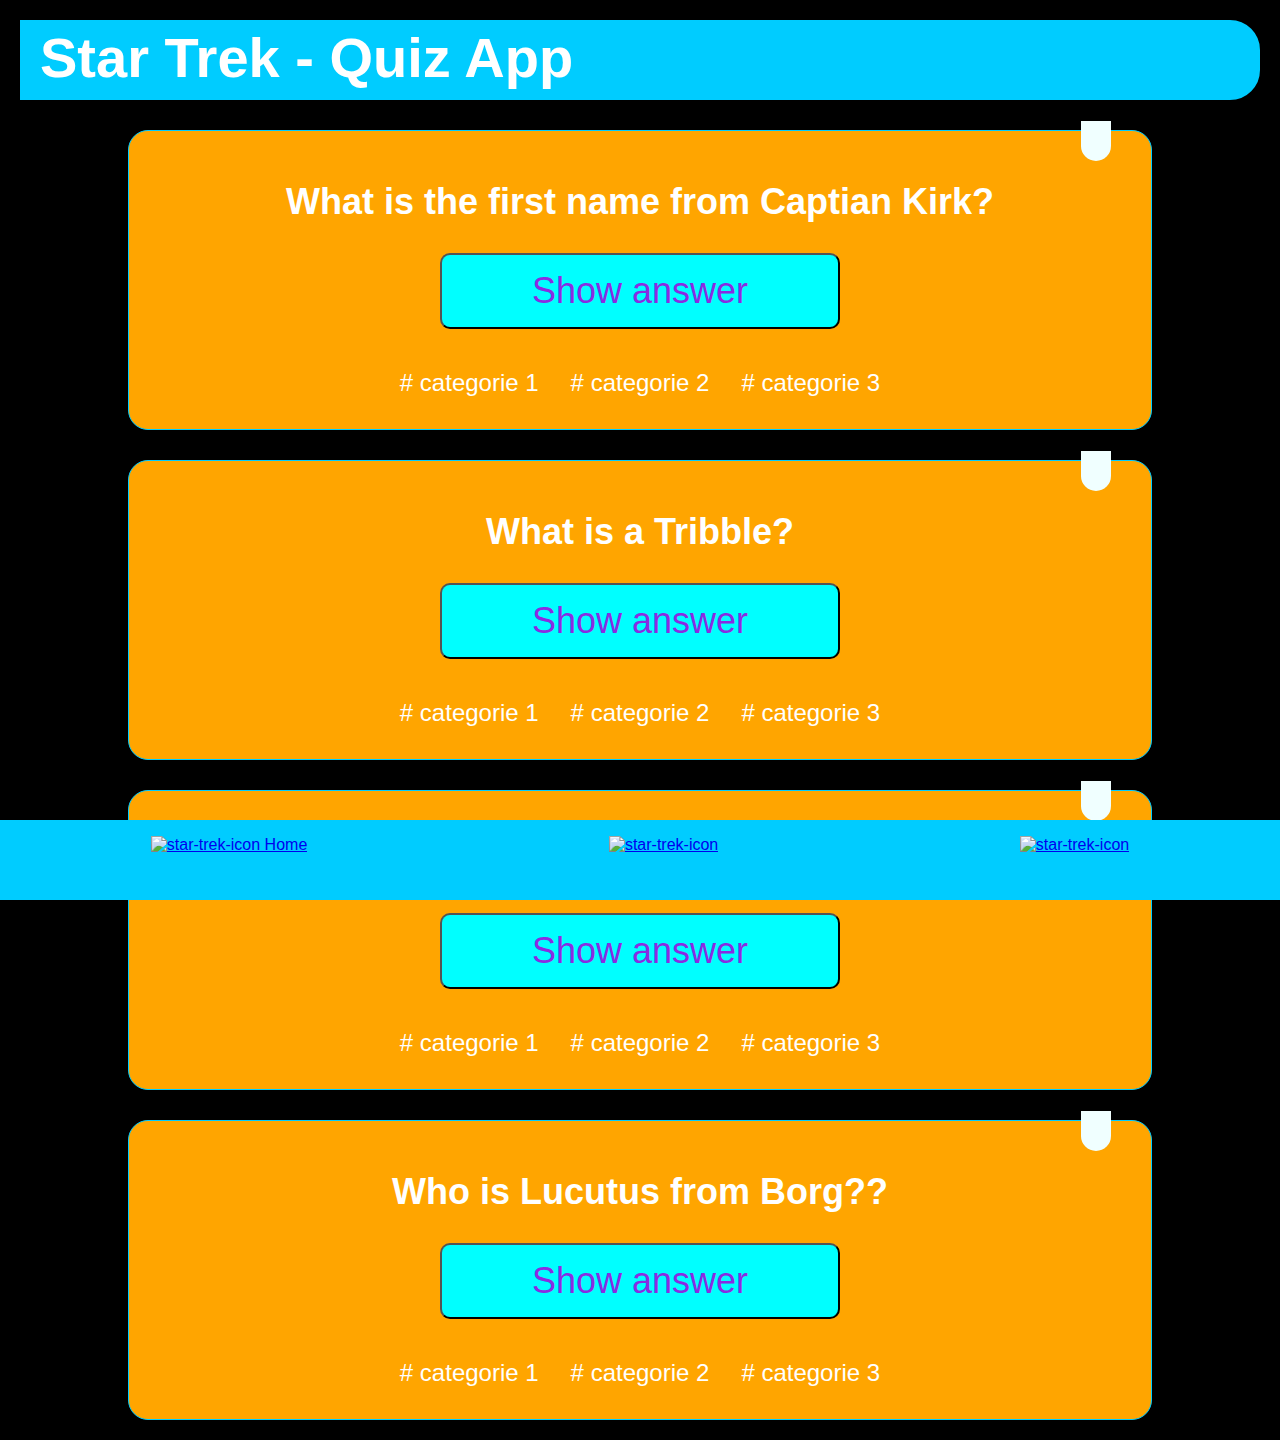
==== index.html @ 90cd5a37 "style icons" ====
<!DOCTYPE html>
<html lang="en">
  <head>
    <meta charset="UTF-8" />
    <meta name="viewport" content="width=device-width, initial-scale=1.0" />
    <title>Star Trek Quiz App</title>
    <link rel="stylesheet" href="css/styles.css" />
  </head>
  <body>
    <header>
      <h1 class="titel">Star Trek - Quiz App</h1>
    </header>
    <main>
      <section class="card">
        <h2>What is the first name from Captian Kirk?</h2>
        <button type="button" class="show" aria-label="Show answer">
          Show answer
        </button>
        <ul class="cat">
          <li><p class="cat1"># categorie 1</p></li>
          <li><p class="cat2"># categorie 2</p></li>
          <li><p class="cat3"># categorie 3</p></li>
        </ul>
        <section class="bookmark" aria-label="bookmark"></section>
      </section>

      <section class="card">
        <h2>What is a Tribble?</h2>
        <button type="button" class="show" aria-label="Show answer">
          Show answer
        </button>
        <ul class="cat">
          <li><p class="cat1"># categorie 1</p></li>
          <li><p class="cat2"># categorie 2</p></li>
          <li><p class="cat3"># categorie 3</p></li>
        </ul>
        <section class="bookmark" aria-label="bookmark"></section>
      </section>

      <section class="card">
        <h2>The first contact was with...?</h2>
        <button type="button" class="show" aria-label="Show answer">
          Show answer
        </button>
        <ul class="cat">
          <li><p class="cat1"># categorie 1</p></li>
          <li><p class="cat2"># categorie 2</p></li>
          <li><p class="cat3"># categorie 3</p></li>
        </ul>
        <section class="bookmark" aria-label="bookmark"></section>
      </section>

      <section class="card">
        <h2>Who is Lucutus from Borg??</h2>
        <button type="button" class="show" aria-label="Show answer">
          Show answer
        </button>
        <ul class="cat">
          <li><p class="cat1"># categorie 1</p></li>
          <li><p class="cat2"># categorie 2</p></li>
          <li><p class="cat3"># categorie 3</p></li>
        </ul>
        <section class="bookmark" aria-label="bookmark"></section>
      </section>
    </main>
    <footer>
      <section>
        <ul class="nav">
          <li class="nacPic">
            <a href="#">
              <img
                src="https://cdn.iconscout.com/icon/premium/png-512-thumb/star-trek-4-626738.png?f=avif&w=256"
                alt="star-trek-icon Home"
              />
            </a>
          </li>
          <li class="nacPic">
            <a href="#">
              <img
                src="https://cdn.iconscout.com/icon/premium/png-512-thumb/bookmark-check-6403578-5388118.png?f=avif&w=256"
                alt="star-trek-icon"
              />
            </a>
          </li>
          <li class="nacPic">
            <a href="#">
              <img
                src="https://cdn.iconscout.com/icon/premium/png-512-thumb/vulcan-3200337-2662247.png?f=avif&w=256"
                alt="star-trek-icon"
              />
            </a>
          </li>
        </ul>
      </section>
    </footer>
  </body>
</html>
---- css/styles.css ----
* {
  box-sizing: border-box;
}

body {
  background-color: black;
  margin: 0 auto;
  font-family: "Antonio", "Arial Narrow", "Avenir Next Condensed", sans-serif;
}

header {
  background-color: black;
}

.titel {
  position: fixed;
  top: 0;
  z-index: 1;
  background-color: rgba(0, 204, 255);
  color: white;
  font-size: 350%;
  height: 120px;
  width: 100%;
  border: 20px solid black;
  border-radius: 0 50px 50px 0;
  padding: 5px 0px 0px 20px;
  margin: 0 20px 0 0;
}
main {
  display: flex;
  position: relative;
  top: 120px;
  align-items: center;
  justify-content: center;
  flex-direction: column;
}
.card {
  display: flex;
  position: relative;
  flex-direction: column;
  justify-content: center;
  align-items: center;
  position: relative;
  color: white;
  font-size: 150%;
  height: 300px;
  width: 80%;
  background-color: orange;
  margin: 10px 20px 20px 20px;
  padding: 20px;
  border: 1px solid rgba(0, 204, 255);
  border-radius: 20px;
}

.show {
  background-color: aqua;
  font-size: 150%;
  color: blueviolet;
  height: 100px;
  width: 400px;
  border-radius: 10px;
  text-align: center;
  justify-content: center;
}
.show:hover {
  background-color: rgba(0, 204, 255);
  cursor: pointer;
}

ul {
  list-style-type: none;
  margin: 0;
  padding: 0;
  overflow: hidden;
}
li {
  float: left;
  display: block;
  color: white;
  text-align: center;
  padding: 16px;
  text-decoration: none;
  flex-wrap: wrap;
}

.bookmark {
  background-color: azure;
  height: 40px;
  width: 30px;
  border: 1 solid rgba(0, 204, 255);
  border-radius: 0 0 20px 20px;
  position: absolute;
  top: -10px;
  right: 40px;
}

footer {
  background-color: rgba(0, 204, 255);
  position: fixed;
  bottom: 0;
  width: 100%;
  height: 80px;
  z-index: 1;
}

.nav {
  display: flex;
  justify-content: space-around;
}
img {
  height: 50px;
}
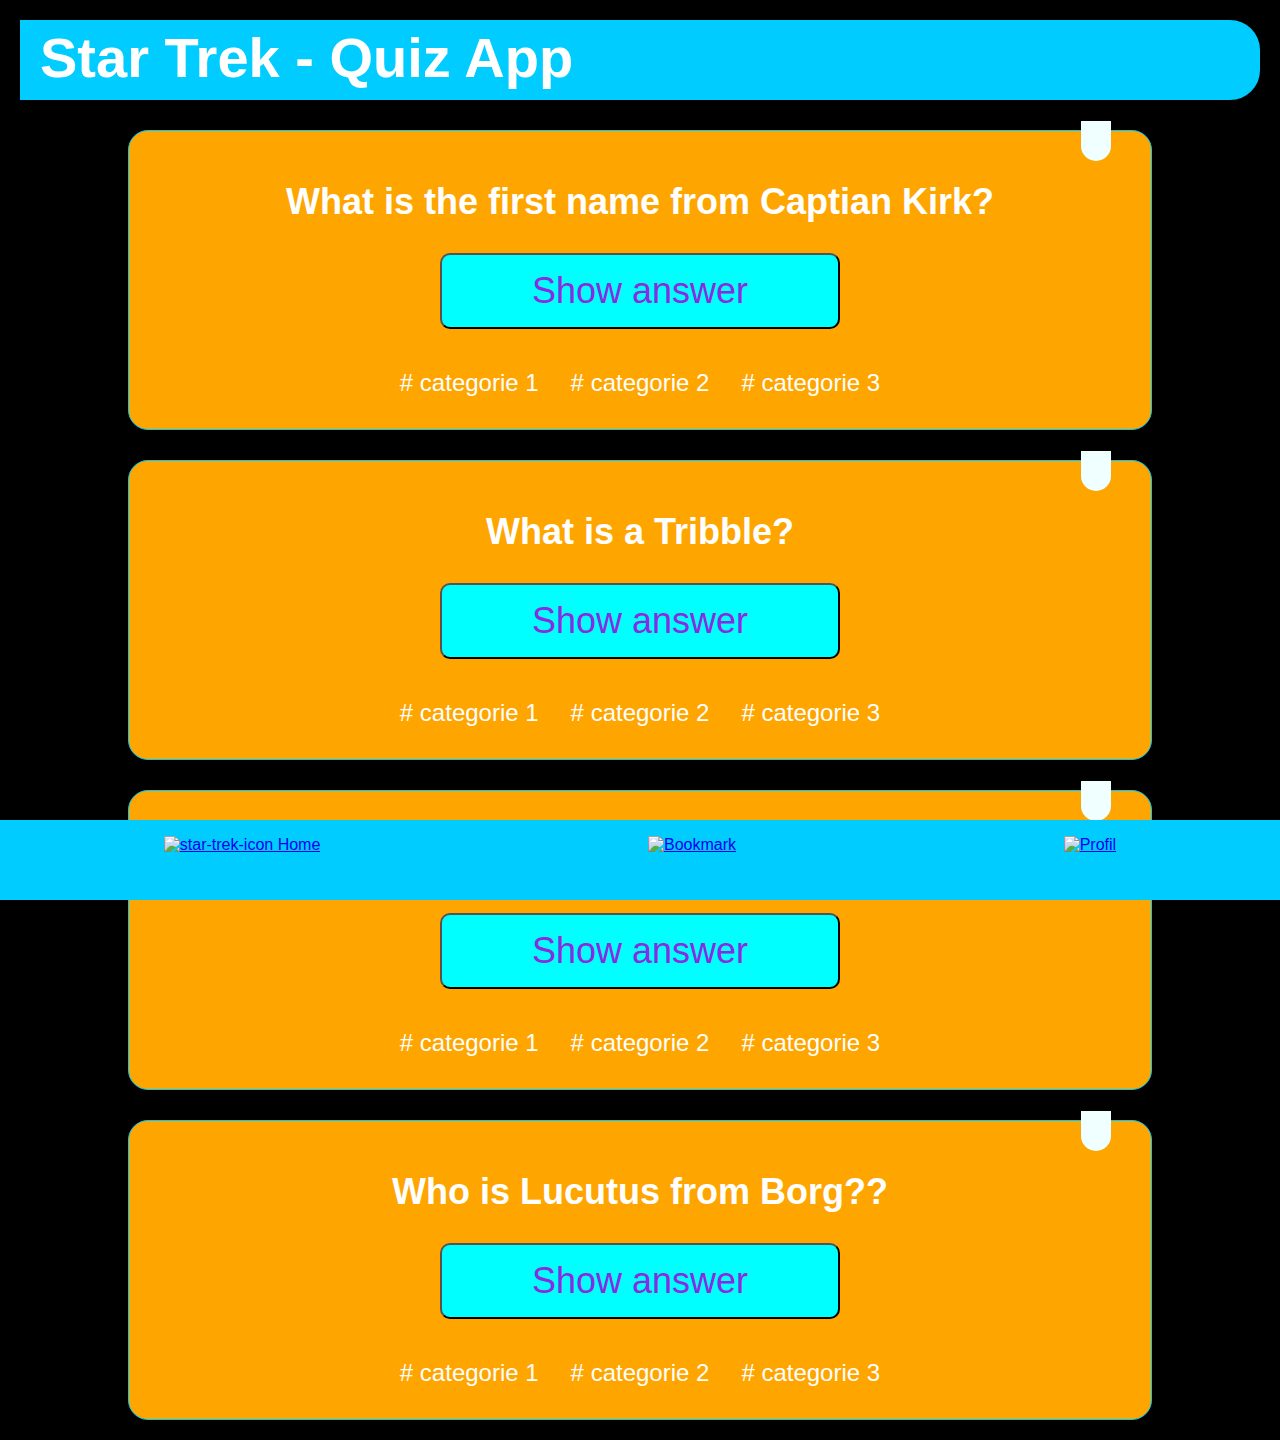
==== commit 3a5a3796: "add links to the icons" ====
--- a/index.html
+++ b/index.html
@@ -71,22 +71,25 @@
               <img
                 src="https://cdn.iconscout.com/icon/premium/png-512-thumb/star-trek-4-626738.png?f=avif&w=256"
                 alt="star-trek-icon Home"
+                title="Home"
               />
             </a>
           </li>
           <li class="nacPic">
-            <a href="#">
+            <a href="booksmarks.html">
               <img
                 src="https://cdn.iconscout.com/icon/premium/png-512-thumb/bookmark-check-6403578-5388118.png?f=avif&w=256"
-                alt="star-trek-icon"
+                alt="Bookmark"
+                title="Bookmarks"
               />
             </a>
           </li>
           <li class="nacPic">
-            <a href="#">
+            <a href="profil.html">
               <img
                 src="https://cdn.iconscout.com/icon/premium/png-512-thumb/vulcan-3200337-2662247.png?f=avif&w=256"
-                alt="star-trek-icon"
+                alt="Profil"
+                title="Profil"
               />
             </a>
           </li>
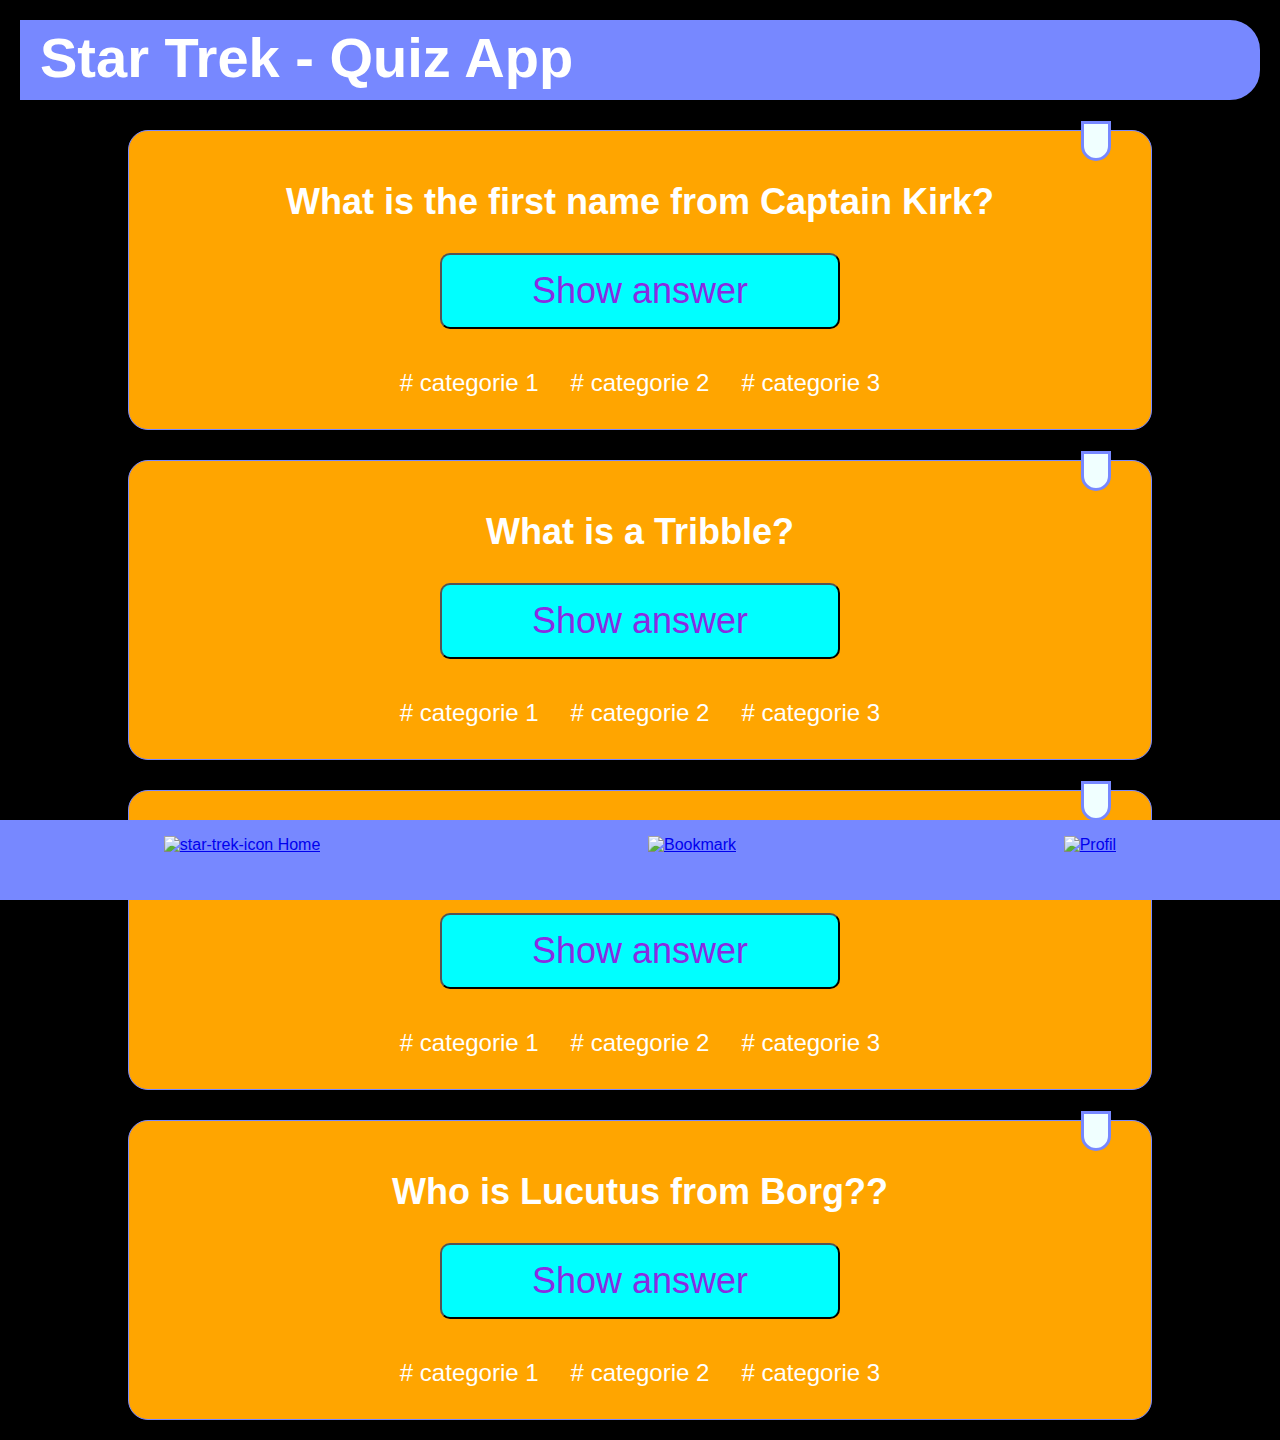
==== commit f3692b18: "word correction" ====
--- a/index.html
+++ b/index.html
@@ -12,7 +12,7 @@
     </header>
     <main>
       <section class="card">
-        <h2>What is the first name from Captian Kirk?</h2>
+        <h2>What is the first name from Captain Kirk?</h2>
         <button type="button" class="show" aria-label="Show answer">
           Show answer
         </button>
--- a/css/styles.css
+++ b/css/styles.css
@@ -16,7 +16,7 @@
   position: fixed;
   top: 0;
   z-index: 1;
-  background-color: rgba(0, 204, 255);
+  background-color: #7788ff;
   color: white;
   font-size: 350%;
   height: 120px;
@@ -48,7 +48,7 @@
   background-color: orange;
   margin: 10px 20px 20px 20px;
   padding: 20px;
-  border: 1px solid rgba(0, 204, 255);
+  border: 1px solid #7788ff;
   border-radius: 20px;
 }
 
@@ -63,7 +63,7 @@
   justify-content: center;
 }
 .show:hover {
-  background-color: rgba(0, 204, 255);
+  background-color: #7788ff;
   cursor: pointer;
 }
 
@@ -87,7 +87,7 @@
   background-color: azure;
   height: 40px;
   width: 30px;
-  border: 1 solid rgba(0, 204, 255);
+  border: 3px solid#7788ff;
   border-radius: 0 0 20px 20px;
   position: absolute;
   top: -10px;
@@ -95,7 +95,7 @@
 }
 
 footer {
-  background-color: rgba(0, 204, 255);
+  background-color: #7788ff;
   position: fixed;
   bottom: 0;
   width: 100%;
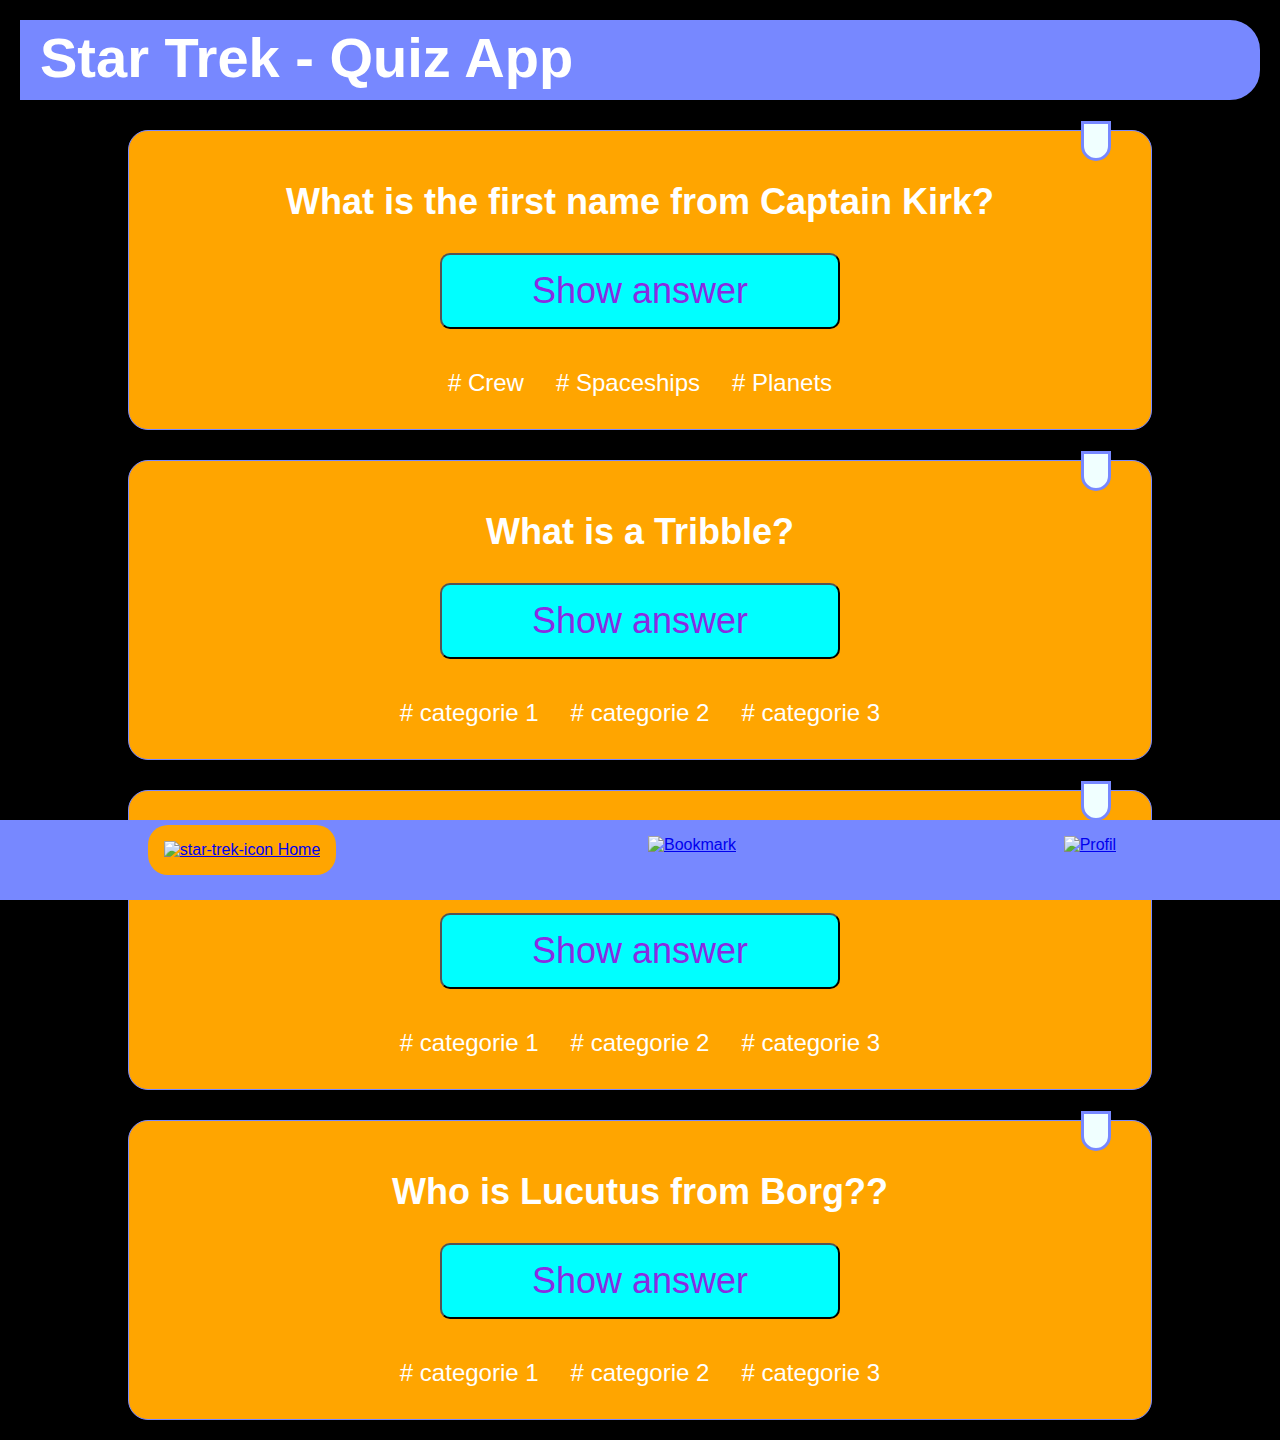
==== commit 044f73a0: "move styles to the difference .css sheets" ====
--- a/index.html
+++ b/index.html
@@ -4,7 +4,7 @@
     <meta charset="UTF-8" />
     <meta name="viewport" content="width=device-width, initial-scale=1.0" />
     <title>Star Trek Quiz App</title>
-    <link rel="stylesheet" href="css/styles.css" />
+    <link rel="stylesheet" href="styles.css" />
   </head>
   <body>
     <header>
@@ -17,9 +17,9 @@
           Show answer
         </button>
         <ul class="cat">
-          <li><p class="cat1"># categorie 1</p></li>
-          <li><p class="cat2"># categorie 2</p></li>
-          <li><p class="cat3"># categorie 3</p></li>
+          <li><p class="cat1"># Crew</p></li>
+          <li><p class="cat2"># Spaceships</p></li>
+          <li><p class="cat3"># Planets</p></li>
         </ul>
         <section class="bookmark" aria-label="bookmark"></section>
       </section>
@@ -66,8 +66,8 @@
     <footer>
       <section>
         <ul class="nav">
-          <li class="nacPic">
-            <a href="#">
+          <li class="aktiv">
+            <a href="index.html">
               <img
                 src="https://cdn.iconscout.com/icon/premium/png-512-thumb/star-trek-4-626738.png?f=avif&w=256"
                 alt="star-trek-icon Home"
@@ -75,8 +75,8 @@
               />
             </a>
           </li>
-          <li class="nacPic">
-            <a href="booksmarks.html">
+          <li>
+            <a href="bookmarks.html">
               <img
                 src="https://cdn.iconscout.com/icon/premium/png-512-thumb/bookmark-check-6403578-5388118.png?f=avif&w=256"
                 alt="Bookmark"
@@ -84,8 +84,8 @@
               />
             </a>
           </li>
-          <li class="nacPic">
-            <a href="profil.html">
+          <li>
+            <a href="profile.html">
               <img
                 src="https://cdn.iconscout.com/icon/premium/png-512-thumb/vulcan-3200337-2662247.png?f=avif&w=256"
                 alt="Profil"
--- a/styles.css
+++ b/styles.css
@@ -0,0 +1,148 @@
+@import "components/button.css";
+@import "components/card.css";
+@import "components/header.css";
+@import "components/navigation.css";
+@import "global.css";
+
+main {
+  display: flex;
+  position: relative;
+  top: 120px;
+  align-items: center;
+  justify-content: center;
+  flex-direction: column;
+}
+
+ul {
+  list-style-type: none;
+  margin: 0;
+  padding: 0;
+  overflow: hidden;
+}
+li {
+  float: left;
+  display: block;
+  color: white;
+  text-align: center;
+  padding: 16px;
+  text-decoration: none;
+  flex-wrap: wrap;
+}
+
+footer {
+  background-color: #7788ff;
+  position: fixed;
+  bottom: 0;
+  width: 100%;
+  height: 80px;
+  z-index: 1;
+}
+
+.nav {
+  display: flex;
+  justify-content: space-around;
+}
+img {
+  height: 50px;
+}
+.aktiv {
+  background-color: orange;
+  margin-top: 5px;
+  border-radius: 20px;
+}
+
+.profPic {
+  height: 150px;
+}
+.profName {
+  display: flex;
+  color: white;
+  font-size: 200%;
+  border: 2px solid orange;
+  border-radius: 20px;
+  height: 200px;
+  width: 80%;
+  justify-content: space-around;
+  align-items: center;
+}
+.ProInfo {
+  color: white;
+}
+
+.ProAbout {
+  color: white;
+  border: 2px solid orange;
+  border-radius: 20px;
+  height: 50px;
+  width: 200px;
+  justify-content: center;
+  align-items: center;
+}
+
+/* The switch - the box around the slider */
+.switch {
+  position: relative;
+  display: inline-block;
+  width: 60px;
+  height: 34px;
+}
+
+/* Hide default HTML checkbox */
+.switch input {
+  opacity: 0;
+  width: 0;
+  height: 0;
+}
+
+/* The slider */
+.slider {
+  position: absolute;
+  cursor: pointer;
+  top: 0;
+  left: 0;
+  right: 0;
+  bottom: 0;
+  background-color: #7788ff;
+  -webkit-transition: 0.4s;
+  transition: 0.4s;
+}
+
+.slider:before {
+  position: absolute;
+  content: "";
+  height: 26px;
+  width: 26px;
+  left: 4px;
+  bottom: 4px;
+  background-color: black;
+  -webkit-transition: 0.4s;
+  transition: 0.4s;
+}
+
+input:checked + .slider {
+  background-color: orange;
+}
+
+input:focus + .slider {
+  box-shadow: 0 0 1px orange;
+}
+
+input:checked + .slider:before {
+  -webkit-transform: translateX(26px);
+  -ms-transform: translateX(26px);
+  transform: translateX(26px);
+}
+
+/* Rounded sliders */
+.slider.round {
+  border-radius: 34px;
+}
+
+.slider.round:before {
+  border-radius: 50%;
+}
+input:checked + .slider:before {
+  -webkit-transform: translateX(26px);
+  -ms-transform: translateX(26px);
+  transform: translateX(26px);
+}
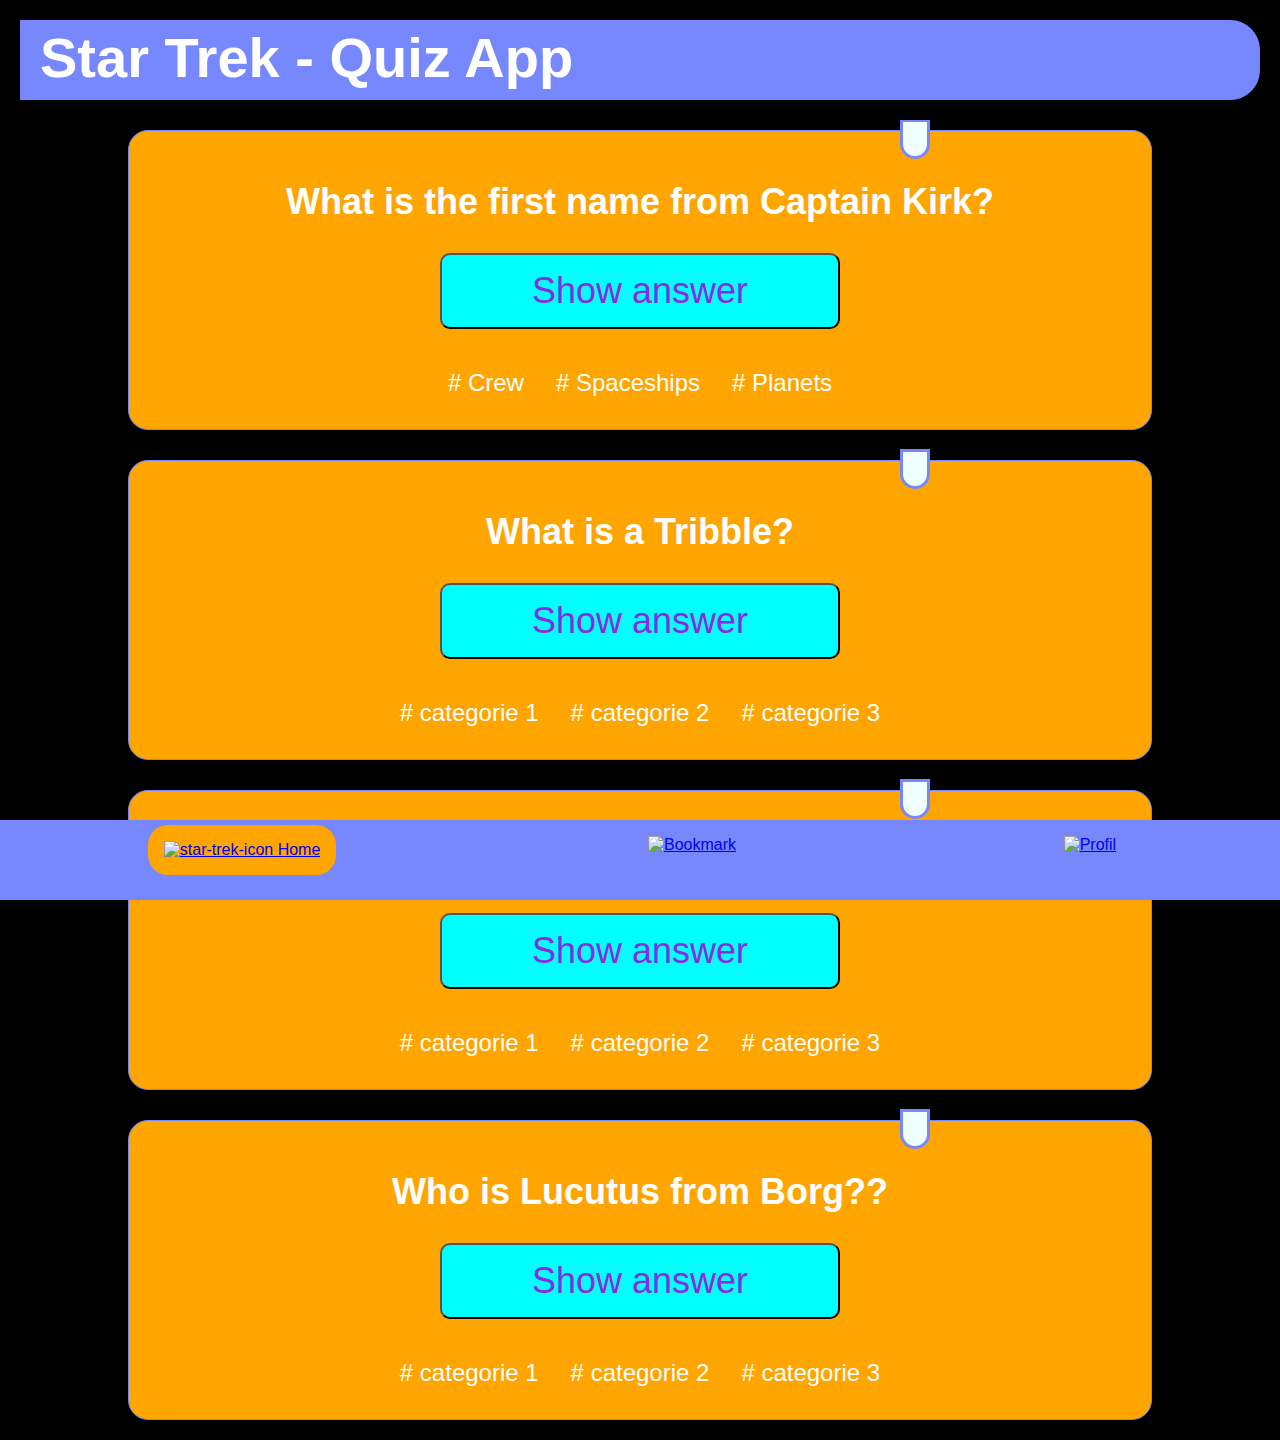
==== commit 15c84c87: "add tooltips" ====
--- a/index.html
+++ b/index.html
@@ -21,7 +21,11 @@
           <li><p class="cat2"># Spaceships</p></li>
           <li><p class="cat3"># Planets</p></li>
         </ul>
-        <section class="bookmark" aria-label="bookmark"></section>
+
+        <section class="tooltip">
+          <section class="bookmark" aria-label="bookmark"></section>
+          <span class="tooltiptext">Click here if answered!</span>
+        </section>
       </section>
 
       <section class="card">
@@ -34,7 +38,10 @@
           <li><p class="cat2"># categorie 2</p></li>
           <li><p class="cat3"># categorie 3</p></li>
         </ul>
-        <section class="bookmark" aria-label="bookmark"></section>
+        <section class="tooltip">
+          <section class="bookmark" aria-label="bookmark"></section>
+          <span class="tooltiptext">Click here if answered!</span>
+        </section>
       </section>
 
       <section class="card">
@@ -47,7 +54,10 @@
           <li><p class="cat2"># categorie 2</p></li>
           <li><p class="cat3"># categorie 3</p></li>
         </ul>
-        <section class="bookmark" aria-label="bookmark"></section>
+        <section class="tooltip">
+          <section class="bookmark" aria-label="bookmark"></section>
+          <span class="tooltiptext">Click here if answered!</span>
+        </section>
       </section>
 
       <section class="card">
@@ -60,7 +70,10 @@
           <li><p class="cat2"># categorie 2</p></li>
           <li><p class="cat3"># categorie 3</p></li>
         </ul>
-        <section class="bookmark" aria-label="bookmark"></section>
+        <section class="tooltip">
+          <section class="bookmark" aria-label="bookmark"></section>
+          <span class="tooltiptext">Click here if answered!</span>
+        </section>
       </section>
     </main>
     <footer>
--- a/styles.css
+++ b/styles.css
@@ -13,136 +13,210 @@
   flex-direction: column;
 }
 
-ul {
-  list-style-type: none;
-  margin: 0;
-  padding: 0;
-  overflow: hidden;
-}
-li {
-  float: left;
-  display: block;
-  color: white;
-  text-align: center;
-  padding: 16px;
-  text-decoration: none;
+h2,
+h3 {
+  color: white;
+}
+
+.profPicName {
+  display: flex;
   flex-wrap: wrap;
-}
-
-footer {
-  background-color: #7788ff;
-  position: fixed;
-  bottom: 0;
-  width: 100%;
-  height: 80px;
-  z-index: 1;
-}
-
-.nav {
-  display: flex;
   justify-content: space-around;
-}
-img {
-  height: 50px;
-}
-.aktiv {
-  background-color: orange;
-  margin-top: 5px;
-  border-radius: 20px;
+  align-items: center;
+  color: white;
+  font-size: 200%;
+  border-radius: 1.25rem;
+  height: 250px;
+  width: 80%;
 }
 
 .profPic {
   height: 150px;
-}
+  border: 2px solid orange;
+  border-radius: 50%;
+  height: 200px;
+  width: auto;
+  padding: 1.25rem;
+  background-color: rgb(120, 120, 120);
+}
+
 .profName {
-  display: flex;
-  color: white;
-  font-size: 200%;
-  border: 2px solid orange;
-  border-radius: 20px;
+  height: 150px;
+  border: 2px solid orange;
+  border-radius: 1.25rem;
   height: 200px;
   width: 80%;
-  justify-content: space-around;
-  align-items: center;
-}
+  padding: 1.25rem;
+  background-color: rgb(120, 120, 120);
+  vertical-align: middle;
+}
+
 .ProInfo {
-  color: white;
+  display: flex;
+
+  flex-direction: column;
+  color: white;
+  margin: 1.25rem;
 }
 
 .ProAbout {
-  color: white;
-  border: 2px solid orange;
-  border-radius: 20px;
+  border: 2px solid orange;
+  border-radius: 1.25rem;
   height: 50px;
   width: 200px;
-  justify-content: center;
-  align-items: center;
-}
-
-/* The switch - the box around the slider */
-.switch {
+  padding: 10px 0 0 20px;
+}
+
+.aboutText {
+  flex: 1;
+  flex-wrap: wrap;
+  text-align: justify;
+  border: 2px solid orange;
+  border-radius: 1.25rem;
+  height: 150px;
+  padding: 20px;
+}
+
+.counters {
+  display: flex;
+  flex-wrap: wrap;
+  flex-direction: row;
+  color: white;
+  margin: 20px;
+}
+
+.numCards,
+.numBookmarks {
+  display: flex;
+  align-items: center;
+  text-align: center;
+  border: 2px solid orange;
+  border-radius: 1.25rem;
+  height: 80px;
+  width: 160px;
+  padding: 10px;
+  margin: 20px;
+}
+
+.cardImage {
+  background-color: orange;
+  border-radius: 10px;
+  border: 1px solid #7788ff;
+  height: 50px;
+  width: 80px;
+  padding: 15px 0 0 0px;
+}
+
+.countCards,
+.countBookmarks {
+  flex: 1;
+  font-size: xx-large;
+  font-weight: bolder;
+}
+
+.switcher {
+  display: flex;
+  align-items: center;
+  justify-content: space-around;
+}
+
+.settings {
+  display: flex;
+
+  border: 2px solid orange;
+  border-radius: 1.25rem;
+  height: 50px;
+  width: 200px;
+}
+
+.toggle > div {
   position: relative;
-  display: inline-block;
-  width: 60px;
-  height: 34px;
-}
-
-/* Hide default HTML checkbox */
-.switch input {
+  padding: 10px;
+  width: 150px;
+  height: 75px;
+  border-radius: 50px;
+  box-shadow: 0 -1px 1px 0 rgba(0, 0, 0, 0.5),
+    0px 1px 1px 0 rgba(255, 255, 255, 1);
+  background: rgb(189, 191, 193);
+  background: linear-gradient(
+    to bottom,
+    rgba(189, 191, 193, 1) 0%,
+    rgba(249, 251, 254, 1) 100%
+  );
+}
+
+.toggle > div > input[type="checkbox"] {
+  position: absolute;
   opacity: 0;
-  width: 0;
-  height: 0;
-}
-
-/* The slider */
-.slider {
+  top: -3px;
+  left: 17px;
+  width: 130px;
+  height: 55px;
+  z-index: 5;
+}
+
+.toggle > div > input[type="checkbox"] ~ div {
+  width: 130px;
+  height: 55px;
+  border-radius: 50px;
+  border: 1px solid #979797;
+  box-shadow: inset 5px 0 0 0 rgba(0, 0, 0, 0.1),
+    inset -5px 0 0 0 rgba(0, 0, 0, 0.1),
+    inset -6px 0 0 0 rgba(255, 255, 255, 0.5),
+    inset -4px 6px 11px -5px rgba(0, 0, 0, 0.2),
+    inset 1px 1px 0 0 rgba(255, 255, 255, 1),
+    -6px 4px 11px -7px rgba(0, 0, 0, 0.5);
+  background: rgb(253, 252, 251);
+  background: linear-gradient(
+    to right,
+    rgba(253, 252, 251, 1) 37%,
+    rgba(229, 229, 229, 1) 61%
+  );
+}
+
+.toggle > div > input[type="checkbox"]:checked ~ div {
+  box-shadow: inset -5px 0 0 0 rgba(0, 0, 0, 0.1),
+    inset 5px 0 0 0 rgba(0, 0, 0, 0.1), inset 6px 0 0 0 rgba(255, 255, 255, 0.5),
+    inset -4px 6px 11px -5px rgba(0, 0, 0, 0.2),
+    inset 1px 1px 0 0 rgba(255, 255, 255, 1),
+    -6px 4px 11px -7px rgba(0, 0, 0, 0.5);
+  background: rgb(229, 229, 229);
+  background: linear-gradient(
+    to right,
+    rgba(229, 229, 229, 1) 39%,
+    rgba(253, 252, 251, 1) 63%
+  );
+}
+
+.toggle > div > input[type="checkbox"] ~ div:before {
+  content: attr(data-unchecked);
+  display: block;
   position: absolute;
-  cursor: pointer;
-  top: 0;
-  left: 0;
-  right: 0;
-  bottom: 0;
-  background-color: #7788ff;
-  -webkit-transition: 0.4s;
-  transition: 0.4s;
-}
-
-.slider:before {
+  border-radius: 10px;
+  top: 27px;
+  left: 30px;
+}
+
+.toggle > div > input[type="checkbox"] ~ div:after {
+  content: attr(data-checked);
+  color: #df0000;
+  text-shadow: 0 1px 0 #fff, 0px 0 7px #df0000;
+  filter: dropshadow(color=#df0000, offx=0, offy=0);
+  display: block;
   position: absolute;
-  content: "";
-  height: 26px;
-  width: 26px;
-  left: 4px;
-  bottom: 4px;
-  background-color: black;
-  -webkit-transition: 0.4s;
-  transition: 0.4s;
-}
-
-input:checked + .slider {
-  background-color: orange;
-}
-
-input:focus + .slider {
-  box-shadow: 0 0 1px orange;
-}
-
-input:checked + .slider:before {
-  -webkit-transform: translateX(26px);
-  -ms-transform: translateX(26px);
-  transform: translateX(26px);
-}
-
-/* Rounded sliders */
-.slider.round {
-  border-radius: 34px;
-}
-
-.slider.round:before {
-  border-radius: 50%;
-}
-input:checked + .slider:before {
-  -webkit-transform: translateX(26px);
-  -ms-transform: translateX(26px);
-  transform: translateX(26px);
-}
+  border-radius: 10px;
+  top: 27px;
+  left: 100px;
+}
+
+.toggle > div > input[type="checkbox"]:checked ~ div:before {
+  color: #119400;
+  text-shadow: 0 1px 0 #fff, 0px 0 7px #007a08;
+  filter: dropshadow(color=#007a08, offx=0, offy=0);
+}
+
+.toggle > div > input[type="checkbox"]:checked ~ div:after {
+  color: #000;
+  text-shadow: none;
+  filter: dropshadow(none);
+}
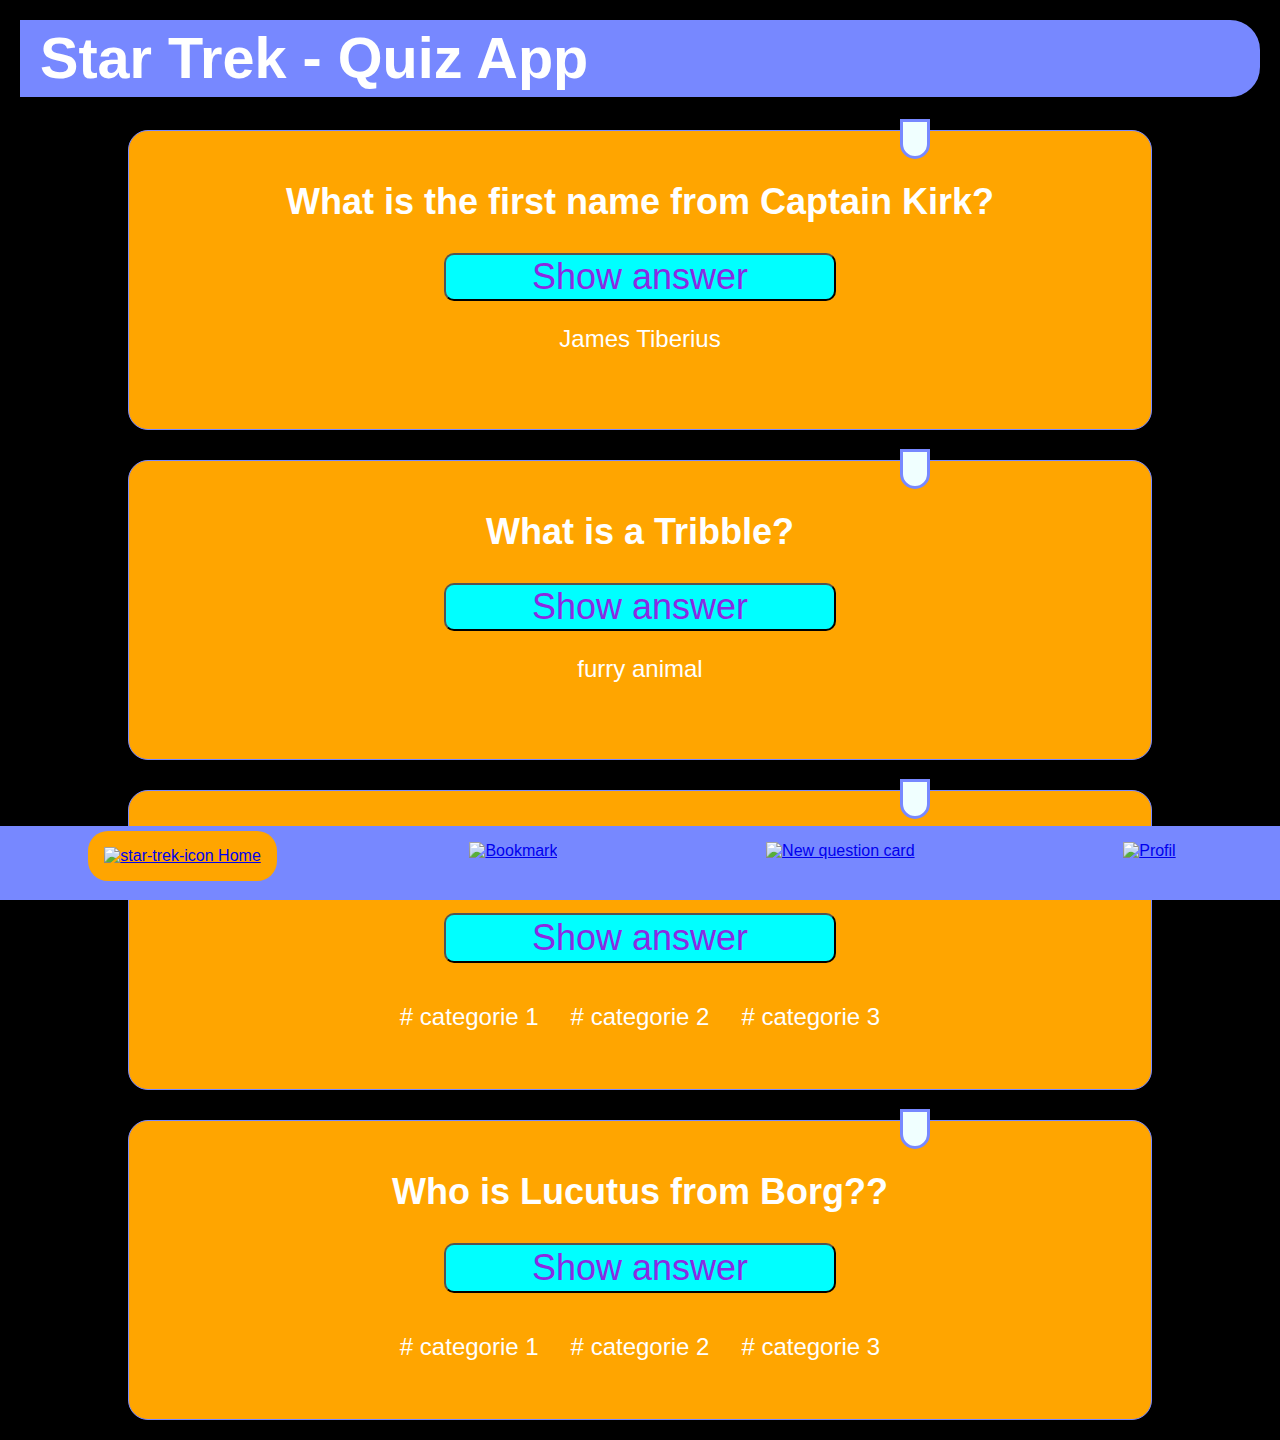
==== commit 95c1b0f7: "link with index.js" ====
--- a/index.html
+++ b/index.html
@@ -5,6 +5,7 @@
     <meta name="viewport" content="width=device-width, initial-scale=1.0" />
     <title>Star Trek Quiz App</title>
     <link rel="stylesheet" href="styles.css" />
+    <script src="./js/index.js" defer></script>
   </head>
   <body>
     <header>
@@ -13,9 +14,15 @@
     <main>
       <section class="card">
         <h2>What is the first name from Captain Kirk?</h2>
-        <button type="button" class="show" aria-label="Show answer">
+        <button
+          type="button"
+          class="show"
+          aria-label="Show answer"
+          data-js="show-button"
+        >
           Show answer
         </button>
+        <p class="answer" data-js="answer">James Tiberius</p>
         <ul class="cat">
           <li><p class="cat1"># Crew</p></li>
           <li><p class="cat2"># Spaceships</p></li>
@@ -23,23 +30,37 @@
         </ul>
 
         <section class="tooltip">
-          <section class="bookmark" aria-label="bookmark"></section>
+          <button
+            class="bookmark"
+            aria-label="bookmark"
+            data-js="bookmark"
+          ></button>
           <span class="tooltiptext">Click here if answered!</span>
         </section>
       </section>
 
       <section class="card">
         <h2>What is a Tribble?</h2>
-        <button type="button" class="show" aria-label="Show answer">
+        <button
+          type="button"
+          class="show"
+          aria-label="Show answer"
+          data-js="show-button"
+        >
           Show answer
         </button>
+        <p class="answer" data-js="answer">furry animal</p>
         <ul class="cat">
           <li><p class="cat1"># categorie 1</p></li>
           <li><p class="cat2"># categorie 2</p></li>
           <li><p class="cat3"># categorie 3</p></li>
         </ul>
         <section class="tooltip">
-          <section class="bookmark" aria-label="bookmark"></section>
+          <button
+            class="bookmark"
+            aria-label="bookmark"
+            data-js="bookmark"
+          ></button>
           <span class="tooltiptext">Click here if answered!</span>
         </section>
       </section>
@@ -71,7 +92,11 @@
           <li><p class="cat3"># categorie 3</p></li>
         </ul>
         <section class="tooltip">
-          <section class="bookmark" aria-label="bookmark"></section>
+          <button
+            class="bookmark bookmark--activ"
+            aria-label="bookmark"
+            data-js="bookmark"
+          ></button>
           <span class="tooltiptext">Click here if answered!</span>
         </section>
       </section>
@@ -98,6 +123,15 @@
             </a>
           </li>
           <li>
+            <a href="form.html">
+              <img
+                src="https://cdn.iconscout.com/icon/premium/png-512-thumb/calendar-plus-6403588-5388028.png?f=avif&w=256"
+                alt="New question card"
+                title="New question card"
+              />
+            </a>
+          </li>
+          <li>
             <a href="profile.html">
               <img
                 src="https://cdn.iconscout.com/icon/premium/png-512-thumb/vulcan-3200337-2662247.png?f=avif&w=256"
--- a/styles.css
+++ b/styles.css
@@ -3,6 +3,16 @@
 @import "components/header.css";
 @import "components/navigation.css";
 @import "global.css";
+
+:root {
+  --blue-color: #7788ff;
+  --orange-color: orange;
+  --background-dark: black;
+  --background-light: rgb(230, 230, 230);
+  --background-profil: rgb(120, 120, 120);
+  --colorText-dark: white;
+  --colorText-light: black;
+}
 
 main {
   display: flex;
@@ -15,7 +25,7 @@
 
 h2,
 h3 {
-  color: white;
+  color: var(--colorText-dark);
 }
 
 .profPicName {
@@ -23,31 +33,32 @@
   flex-wrap: wrap;
   justify-content: space-around;
   align-items: center;
-  color: white;
+  color: var(--colorText-dark);
   font-size: 200%;
   border-radius: 1.25rem;
   height: 250px;
   width: 80%;
+  margin: -10px;
 }
 
 .profPic {
   height: 150px;
-  border: 2px solid orange;
+  border: 2px solid var(--orange-color);
   border-radius: 50%;
   height: 200px;
   width: auto;
   padding: 1.25rem;
-  background-color: rgb(120, 120, 120);
+  background-color: var(--background-profil);
 }
 
 .profName {
   height: 150px;
-  border: 2px solid orange;
+  border: 2px solid var(--orange-color);
   border-radius: 1.25rem;
   height: 200px;
   width: 80%;
   padding: 1.25rem;
-  background-color: rgb(120, 120, 120);
+  background-color: var(--background-profil);
   vertical-align: middle;
 }
 
@@ -55,33 +66,35 @@
   display: flex;
 
   flex-direction: column;
-  color: white;
+  color: var(--colorText-dark);
   margin: 1.25rem;
 }
 
 .ProAbout {
-  border: 2px solid orange;
+  border: 2px solid var(--orange-color);
   border-radius: 1.25rem;
   height: 50px;
   width: 200px;
   padding: 10px 0 0 20px;
+  margin-bottom: -15px;
 }
 
 .aboutText {
   flex: 1;
   flex-wrap: wrap;
   text-align: justify;
-  border: 2px solid orange;
+  border: 2px solid var(--orange-color);
   border-radius: 1.25rem;
   height: 150px;
   padding: 20px;
+  margin-bottom: -20px;
 }
 
 .counters {
   display: flex;
   flex-wrap: wrap;
   flex-direction: row;
-  color: white;
+  color: var(--colorText-dark);
   margin: 20px;
 }
 
@@ -90,7 +103,7 @@
   display: flex;
   align-items: center;
   text-align: center;
-  border: 2px solid orange;
+  border: 2px solid var(--orange-color);
   border-radius: 1.25rem;
   height: 80px;
   width: 160px;
@@ -99,11 +112,11 @@
 }
 
 .cardImage {
-  background-color: orange;
+  background-color: var(--orange-color);
   border-radius: 10px;
-  border: 1px solid #7788ff;
+  border: 1px solid var(--blue-color);
   height: 50px;
-  width: 80px;
+  width: 5rem;
   padding: 15px 0 0 0px;
 }
 
@@ -113,110 +126,3 @@
   font-size: xx-large;
   font-weight: bolder;
 }
-
-.switcher {
-  display: flex;
-  align-items: center;
-  justify-content: space-around;
-}
-
-.settings {
-  display: flex;
-
-  border: 2px solid orange;
-  border-radius: 1.25rem;
-  height: 50px;
-  width: 200px;
-}
-
-.toggle > div {
-  position: relative;
-  padding: 10px;
-  width: 150px;
-  height: 75px;
-  border-radius: 50px;
-  box-shadow: 0 -1px 1px 0 rgba(0, 0, 0, 0.5),
-    0px 1px 1px 0 rgba(255, 255, 255, 1);
-  background: rgb(189, 191, 193);
-  background: linear-gradient(
-    to bottom,
-    rgba(189, 191, 193, 1) 0%,
-    rgba(249, 251, 254, 1) 100%
-  );
-}
-
-.toggle > div > input[type="checkbox"] {
-  position: absolute;
-  opacity: 0;
-  top: -3px;
-  left: 17px;
-  width: 130px;
-  height: 55px;
-  z-index: 5;
-}
-
-.toggle > div > input[type="checkbox"] ~ div {
-  width: 130px;
-  height: 55px;
-  border-radius: 50px;
-  border: 1px solid #979797;
-  box-shadow: inset 5px 0 0 0 rgba(0, 0, 0, 0.1),
-    inset -5px 0 0 0 rgba(0, 0, 0, 0.1),
-    inset -6px 0 0 0 rgba(255, 255, 255, 0.5),
-    inset -4px 6px 11px -5px rgba(0, 0, 0, 0.2),
-    inset 1px 1px 0 0 rgba(255, 255, 255, 1),
-    -6px 4px 11px -7px rgba(0, 0, 0, 0.5);
-  background: rgb(253, 252, 251);
-  background: linear-gradient(
-    to right,
-    rgba(253, 252, 251, 1) 37%,
-    rgba(229, 229, 229, 1) 61%
-  );
-}
-
-.toggle > div > input[type="checkbox"]:checked ~ div {
-  box-shadow: inset -5px 0 0 0 rgba(0, 0, 0, 0.1),
-    inset 5px 0 0 0 rgba(0, 0, 0, 0.1), inset 6px 0 0 0 rgba(255, 255, 255, 0.5),
-    inset -4px 6px 11px -5px rgba(0, 0, 0, 0.2),
-    inset 1px 1px 0 0 rgba(255, 255, 255, 1),
-    -6px 4px 11px -7px rgba(0, 0, 0, 0.5);
-  background: rgb(229, 229, 229);
-  background: linear-gradient(
-    to right,
-    rgba(229, 229, 229, 1) 39%,
-    rgba(253, 252, 251, 1) 63%
-  );
-}
-
-.toggle > div > input[type="checkbox"] ~ div:before {
-  content: attr(data-unchecked);
-  display: block;
-  position: absolute;
-  border-radius: 10px;
-  top: 27px;
-  left: 30px;
-}
-
-.toggle > div > input[type="checkbox"] ~ div:after {
-  content: attr(data-checked);
-  color: #df0000;
-  text-shadow: 0 1px 0 #fff, 0px 0 7px #df0000;
-  filter: dropshadow(color=#df0000, offx=0, offy=0);
-  display: block;
-  position: absolute;
-  border-radius: 10px;
-  top: 27px;
-  left: 100px;
-}
-
-.toggle > div > input[type="checkbox"]:checked ~ div:before {
-  color: #119400;
-  text-shadow: 0 1px 0 #fff, 0px 0 7px #007a08;
-  filter: dropshadow(color=#007a08, offx=0, offy=0);
-}
-
-.toggle > div > input[type="checkbox"]:checked ~ div:after {
-  color: #000;
-  text-shadow: none;
-  filter: dropshadow(none);
-}
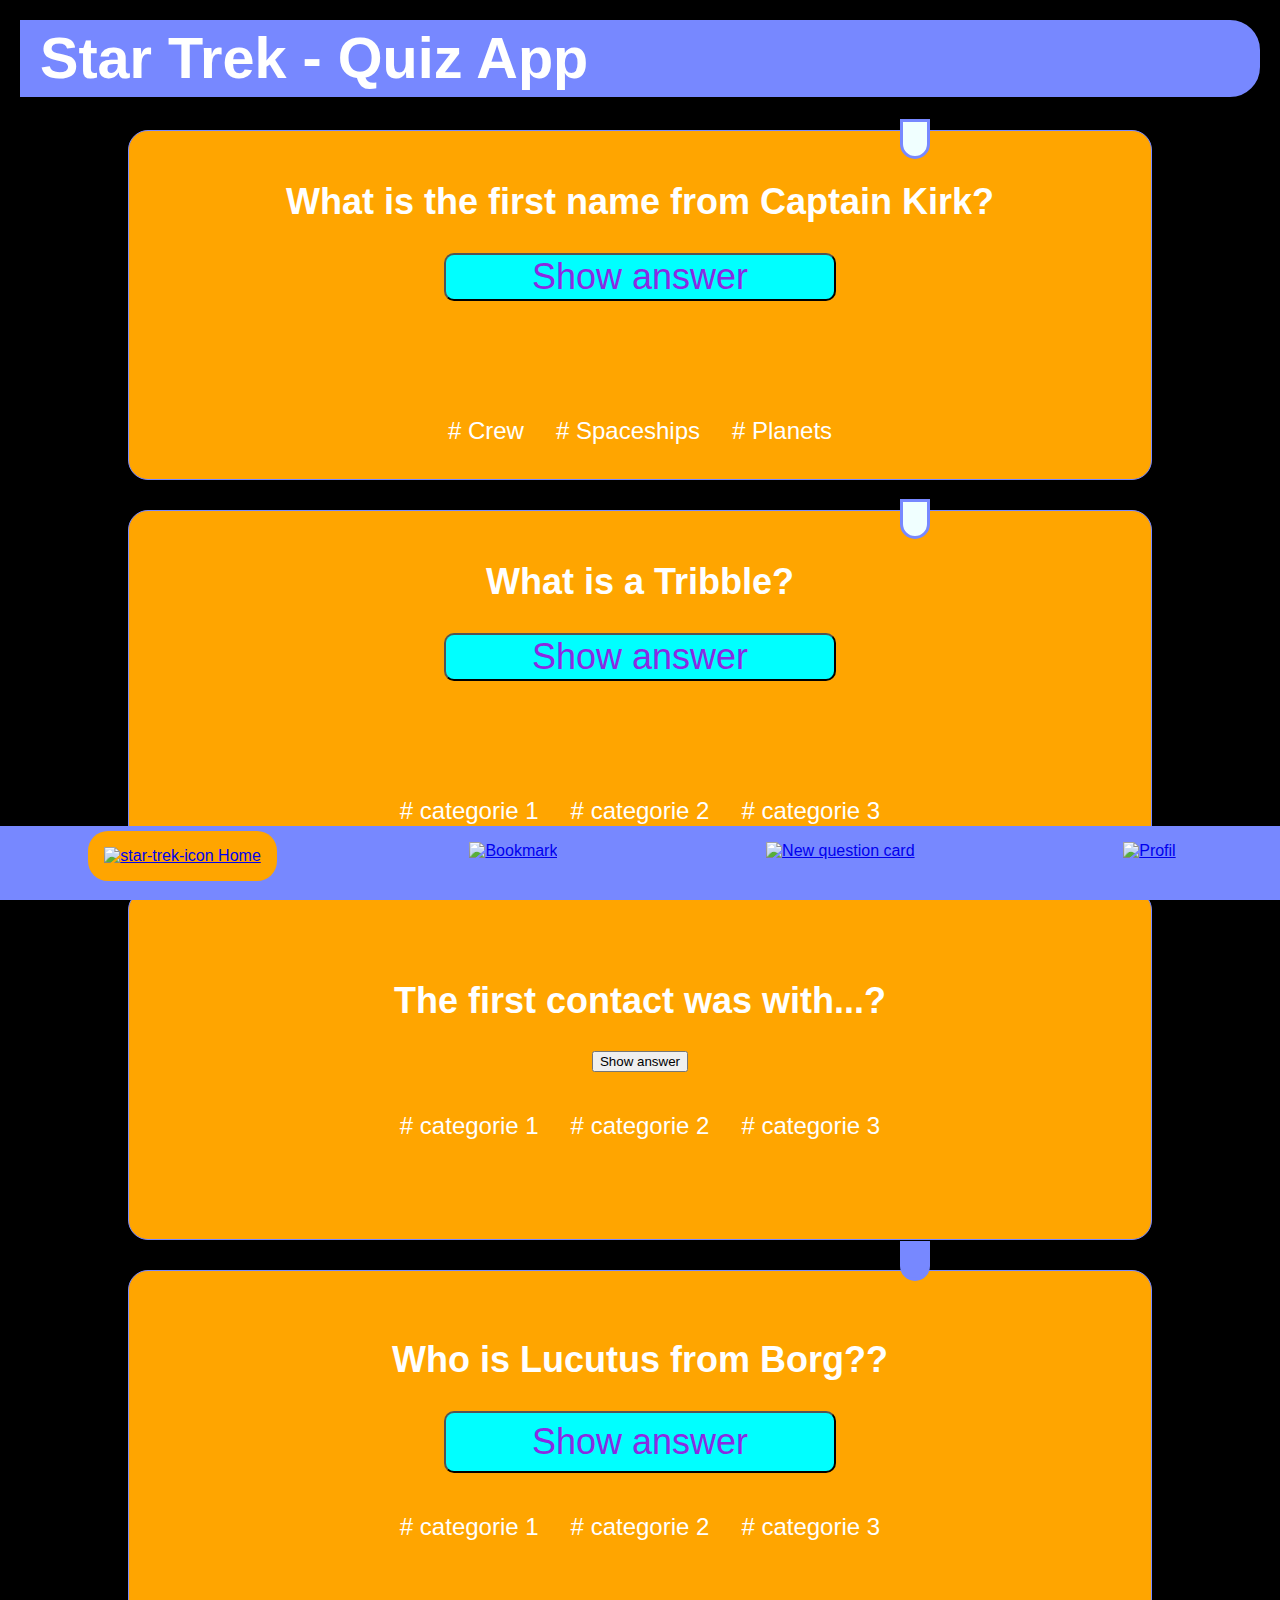
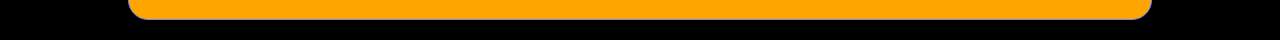
==== commit f3cb3190: "add compoments folder" ====
--- a/index.html
+++ b/index.html
@@ -67,7 +67,7 @@
 
       <section class="card">
         <h2>The first contact was with...?</h2>
-        <button type="button" class="show" aria-label="Show answer">
+        <button type="button" class="showButton" aria-label="Show answer">
           Show answer
         </button>
         <ul class="cat">
--- a/styles.css
+++ b/styles.css
@@ -1,7 +1,7 @@
-@import "components/button.css";
-@import "components/card.css";
-@import "components/header.css";
-@import "components/navigation.css";
+@import "components/button/button.css";
+@import "components/card/card.css";
+@import "components/header/header.css";
+@import "components/navigation/navigation.css";
 @import "global.css";
 
 :root {
